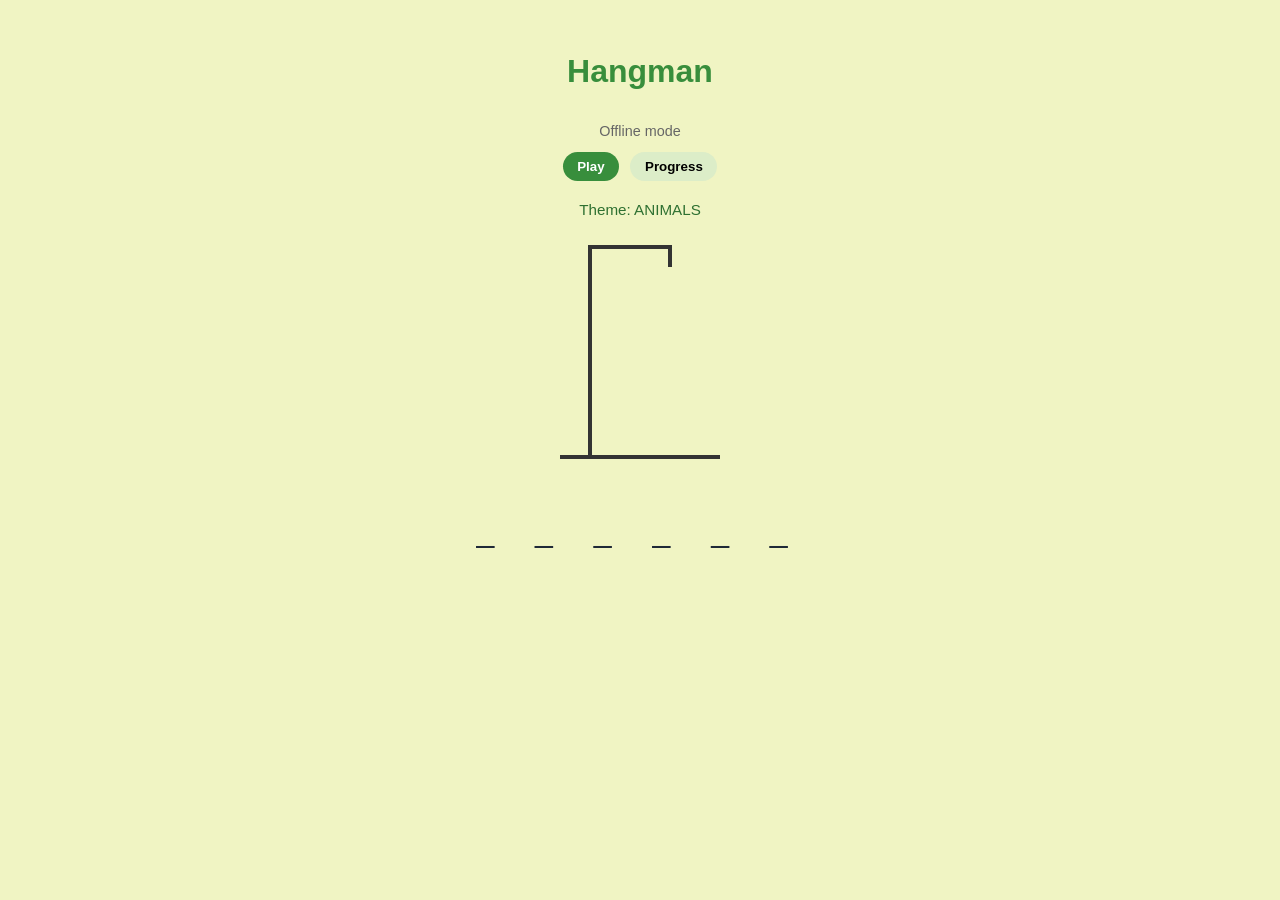
==== index-offline.html @ 30fe3133 "Vocabulary expansion, offline mode, and docs - Data: 20 KET themes (new ket_*.txt), expand/update ke" ====
<!DOCTYPE html>
<html>
<head>
    <title>Hangman Game (Offline)</title>
    <link rel="stylesheet" href="style.css">
</head>
<body>
    <h1>Hangman</h1>

    <div id="auth-bar" class="auth-bar">
        <div id="auth-guest" class="auth-guest">
            <button type="button" id="show-signup-btn" class="tab-btn">Sign up</button>
            <button type="button" id="show-login-btn" class="tab-btn">Log in</button>
        </div>
        <div id="auth-user" class="auth-user hidden">
            <span id="auth-username"></span>
            <button type="button" id="logout-btn" class="tab-btn">Log out</button>
        </div>
    </div>
    <div id="auth-forms" class="auth-forms hidden">
        <div id="signup-form" class="auth-form card hidden">
            <h3>Sign up</h3>
            <input type="text" id="signup-username" placeholder="Username" minlength="3" required>
            <input type="password" id="signup-password" placeholder="Password (min 6)" minlength="6" required>
            <button type="button" id="signup-submit-btn">Sign up</button>
            <p id="signup-message" class="auth-message"></p>
        </div>
        <div id="login-form" class="auth-form card hidden">
            <h3>Log in</h3>
            <input type="text" id="login-username" placeholder="Username">
            <input type="password" id="login-password" placeholder="Password">
            <button type="button" id="login-submit-btn">Log in</button>
            <p id="login-message" class="auth-message"></p>
        </div>
    </div>

    <div class="top-nav">
        <button id="show-game-btn" class="tab-btn active">Play</button>
        <button id="show-progress-btn" class="tab-btn">Progress</button>
    </div>

    <section id="game-view">
        <div id="theme-hint" class="theme-hint" aria-live="polite"></div>
        <canvas id="hangman-canvas" width="200" height="250"></canvas>
        <div id="word"></div>
        <div id="wrong-letters"></div>
        <div id="message"></div>
        <button id="restart-btn" style="display:none;">Play Again</button>
    </section>

    <section id="progress-view" class="hidden">
        <h2>My Progress 🌟</h2>
        <div id="progress-summary" class="card"></div>
        <div id="theme-progress" class="card"></div>
        <button id="share-progress-btn">Share Progress Card</button>
        <div id="share-preview" class="hidden">
            <h3>Share Card Preview</h3>
            <img id="share-image" alt="progress share card">
        </div>
        <canvas id="share-canvas" width="600" height="320" class="hidden"></canvas>
    </section>

    <audio id="correct-sound" src="assets/correct.mp3"></audio>
    <audio id="wrong-sound" src="assets/wrong.mp3"></audio>
    <audio id="win-sound" src="assets/win.mp3"></audio>
    <audio id="lose-sound" src="assets/lose.mp3"></audio>
    <script>window.OFFLINE_MODE = true;</script>
    <script src="vocab.js"></script>
    <script src="game.js"></script>
</body>
</html>
---- style.css ----
body {
    background: #f0f4c3;
    font-family: 'Segoe UI', Arial, sans-serif;
    text-align: center;
    margin: 0;
    padding: 2em;
    color: #1f2937;
}

h1 {
    color: #388e3c;
    margin-bottom: 1em;
}

h2, h3 {
    color: #2e7031;
}

.auth-bar {
    margin-bottom: 0.75em;
}

.auth-bar .tab-btn {
    margin-right: 0.5em;
}

.auth-user span {
    margin-right: 0.75em;
    font-weight: 600;
    color: #2e7031;
}

.auth-forms {
    margin-bottom: 1em;
}

.auth-form input {
    display: block;
    margin: 0.4em auto;
    padding: 0.4em 0.6em;
    width: 100%;
    max-width: 220px;
    box-sizing: border-box;
}

.auth-form button {
    margin-top: 0.5em;
    cursor: pointer;
}

.auth-message {
    margin-top: 0.5em;
    font-size: 0.95em;
    min-height: 1.2em;
}

.auth-message.error {
    color: #d32f2f;
}

.auth-message.success {
    color: #388e3c;
}

.top-nav {
    margin-bottom: 1.25em;
}

.tab-btn {
    padding: 0.5em 1.1em;
    border: none;
    border-radius: 999px;
    margin: 0 0.25em;
    cursor: pointer;
    background: #dcedc8;
    font-weight: 700;
}

.tab-btn.active {
    background: #388e3c;
    color: #fff;
}

.theme-hint {
    font-size: 0.95em;
    color: #2e7031;
    margin-bottom: 0.5em;
    min-height: 1.2em;
}

#word {
    font-size: 2em;
    letter-spacing: 0.5em;
    margin: 1em 0;
}

#wrong-letters {
    color: #d32f2f;
    margin: 1em 0;
    font-size: 1.2em;
}

#message {
    font-size: 1.2em;
    margin: 1em 0;
    color: #1976d2;
}

#restart-btn,
#share-progress-btn {
    padding: 0.5em 1.5em;
    font-size: 1em;
    background: #388e3c;
    color: white;
    border: none;
    border-radius: 6px;
    cursor: pointer;
}

#restart-btn:hover,
#share-progress-btn:hover {
    background: #2e7031;
}

.card {
    background: #ffffff;
    border-radius: 10px;
    padding: 0.9em;
    margin: 0.8em auto;
    max-width: 500px;
    box-shadow: 0 2px 6px rgba(0, 0, 0, 0.08);
    text-align: left;
}

#progress-summary p,
#theme-progress p,
#theme-progress li {
    margin: 0.35em 0;
}

#theme-progress ul {
    padding-left: 1.2em;
}

/* Offline mode: hide sign up / log in, show label */
.auth-bar.offline-mode .auth-guest,
.auth-bar.offline-mode .auth-user {
    display: none !important;
}
.auth-bar.offline-mode::after {
    content: "Offline mode";
    font-size: 0.9em;
    color: #666;
}

.hidden {
    display: none;
}

#share-preview img {
    margin-top: 0.6em;
    max-width: min(100%, 520px);
    border-radius: 8px;
    border: 1px solid #ddd;
}
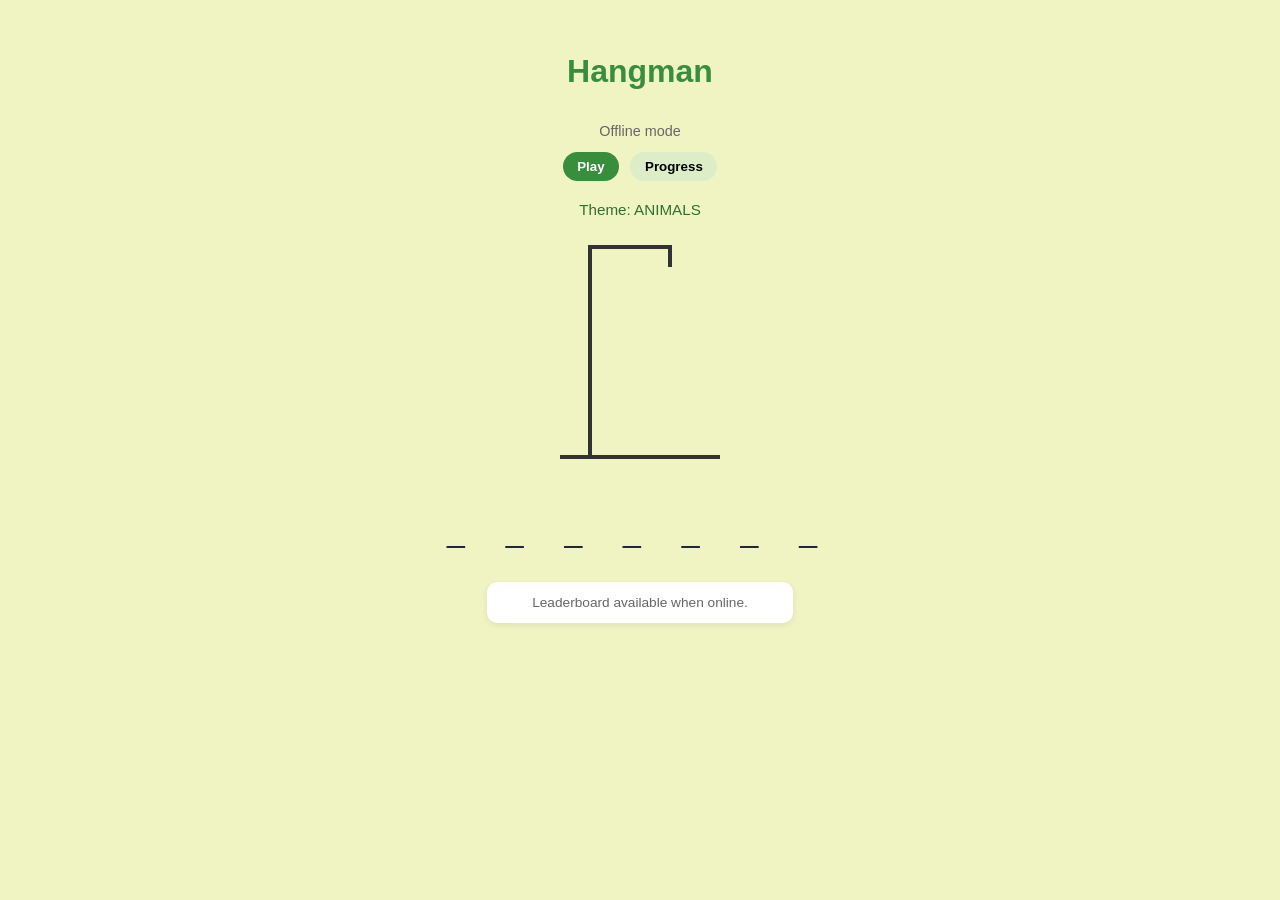
==== commit ecdd10d4: "Professional leaderboard: user-aggregated ranking, time decay, streak, daily bonus - Add user_stats " ====
--- a/index-offline.html
+++ b/index-offline.html
@@ -46,12 +46,15 @@
         <div id="wrong-letters"></div>
         <div id="message"></div>
         <button id="restart-btn" style="display:none;">Play Again</button>
+        <div id="leaderboard" class="leaderboard-card"></div>
     </section>
 
     <section id="progress-view" class="hidden">
         <h2>My Progress 🌟</h2>
         <div id="progress-summary" class="card"></div>
         <div id="theme-progress" class="card"></div>
+        <h3>Leaderboard</h3>
+        <div id="progress-leaderboard" class="card"></div>
         <button id="share-progress-btn">Share Progress Card</button>
         <div id="share-preview" class="hidden">
             <h3>Share Card Preview</h3>
--- a/style.css
+++ b/style.css
@@ -104,6 +104,7 @@
     font-size: 1.2em;
     margin: 1em 0;
     color: #1976d2;
+    white-space: pre-line;
 }
 
 #restart-btn,
@@ -163,3 +164,94 @@
     border-radius: 8px;
     border: 1px solid #ddd;
 }
+
+/* Leaderboard (Play + Progress) */
+.leaderboard-card {
+    background: #ffffff;
+    border-radius: 10px;
+    padding: 0.6em 0.9em;
+    margin: 0.8em auto;
+    max-width: 280px;
+    box-shadow: 0 2px 6px rgba(0, 0, 0, 0.08);
+    font-size: 0.9em;
+}
+
+.leaderboard-placeholder {
+    margin: 0.35em 0;
+    color: #666;
+    font-size: 0.95em;
+}
+
+.leaderboard-table {
+    width: 100%;
+    border-collapse: collapse;
+    font-size: 0.9em;
+}
+
+.leaderboard-table th,
+.leaderboard-table td {
+    padding: 0.25em 0.4em;
+    text-align: left;
+}
+
+.leaderboard-table th {
+    font-weight: 600;
+    color: #2e7031;
+    border-bottom: 1px solid #dcedc8;
+}
+
+.leaderboard-table .lb-rank {
+    width: 2em;
+    text-align: right;
+}
+
+.leaderboard-table .lb-score {
+    text-align: right;
+    font-weight: 600;
+}
+
+#progress-leaderboard .leaderboard-table th,
+#progress-leaderboard .leaderboard-table td {
+    padding: 0.35em 0.5em;
+}
+
+.leaderboard-title {
+    font-weight: 600;
+    color: #2e7031;
+    margin: 0 0 0.35em 0;
+    font-size: 0.95em;
+}
+
+.lb-streak {
+    white-space: nowrap;
+}
+
+.lb-you {
+    background: #e8f5e9;
+    font-weight: 600;
+}
+
+.leaderboard-period-tabs {
+    margin: 0.5em 0;
+}
+
+.lb-period-btn.active {
+    background: #388e3c;
+    color: #fff;
+}
+
+.leaderboard-self-summary p {
+    margin: 0.35em 0;
+}
+
+.lb-self-title {
+    font-weight: 600;
+    color: #2e7031;
+    margin-bottom: 0.5em;
+}
+
+.lb-challenge-placeholder {
+    font-size: 0.9em;
+    color: #666;
+    font-style: italic;
+}
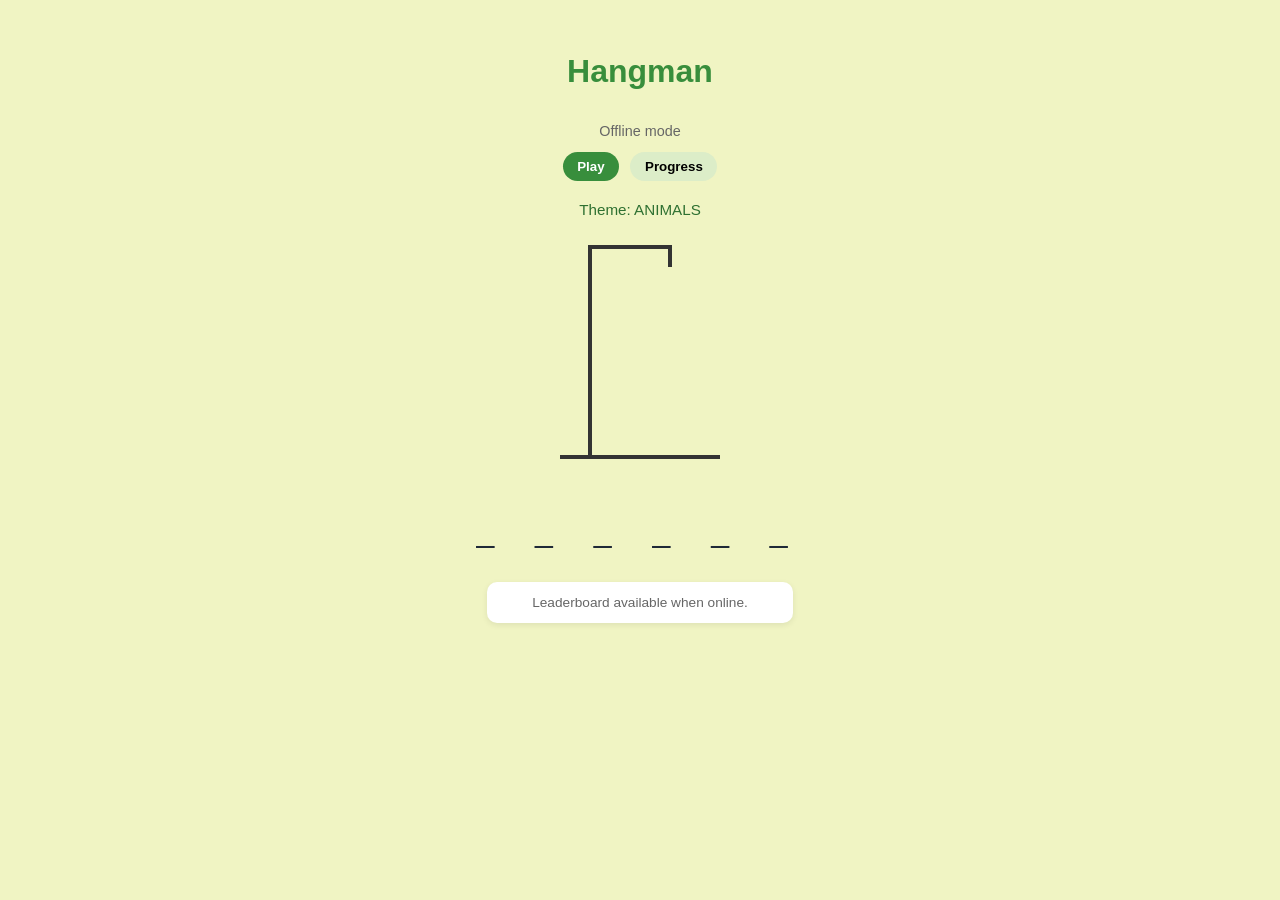
==== commit 41641aad: "Add neurobiology glossary and end-of-game pronunciation" ====
--- a/index-offline.html
+++ b/index-offline.html
@@ -43,10 +43,11 @@
         <div id="theme-hint" class="theme-hint" aria-live="polite"></div>
         <canvas id="hangman-canvas" width="200" height="250"></canvas>
         <div id="word"></div>
-        <div id="wrong-letters"></div>
-        <div id="message"></div>
-        <button id="restart-btn" style="display:none;">Play Again</button>
-        <div id="leaderboard" class="leaderboard-card"></div>
+        <div id="wrong-letters"></div>
+        <div id="message"></div>
+        <button id="restart-btn" style="display:none;">Play Again</button>
+        <button id="pronounce-again-btn" type="button" style="display:none;" aria-label="Pronounce the answer again">🔊 Pronounce again</button>
+        <div id="leaderboard" class="leaderboard-card"></div>
     </section>
 
     <section id="progress-view" class="hidden">
@@ -65,10 +66,12 @@
 
     <audio id="correct-sound" src="assets/correct.mp3"></audio>
     <audio id="wrong-sound" src="assets/wrong.mp3"></audio>
-    <audio id="win-sound" src="assets/win.mp3"></audio>
-    <audio id="lose-sound" src="assets/lose.mp3"></audio>
-    <script>window.OFFLINE_MODE = true;</script>
-    <script src="vocab.js"></script>
-    <script src="game.js"></script>
+    <audio id="win-sound" src="assets/win.mp3"></audio>
+    <audio id="lose-sound" src="assets/lose.mp3"></audio>
+    <script>window.OFFLINE_MODE = true;</script>
+    <script src="vocab.js"></script>
+    <script src="game_logic.js"></script>
+    <script src="speech_controller.js"></script>
+    <script src="game.js"></script>
 </body>
 </html>
--- a/style.css
+++ b/style.css
@@ -108,6 +108,7 @@
 }
 
 #restart-btn,
+#pronounce-again-btn,
 #share-progress-btn {
     padding: 0.5em 1.5em;
     font-size: 1em;
@@ -119,8 +120,15 @@
 }
 
 #restart-btn:hover,
+#pronounce-again-btn:hover,
 #share-progress-btn:hover {
     background: #2e7031;
+}
+
+#pronounce-again-btn:focus-visible,
+#restart-btn:focus-visible {
+    outline: 3px solid #f6c344;
+    outline-offset: 2px;
 }
 
 .card {
@@ -255,3 +263,51 @@
     color: #666;
     font-style: italic;
 }
+
+.admin-subtitle {
+    margin-top: -0.6em;
+    color: #2e7031;
+}
+
+.admin-card {
+    max-width: 540px;
+}
+
+.theme-option {
+    display: flex;
+    align-items: center;
+    justify-content: space-between;
+    gap: 0.6em;
+    padding: 0.55em 0.2em;
+    border-bottom: 1px solid #eef2df;
+}
+
+.theme-option input[type='radio'] {
+    margin-right: 0.55em;
+}
+
+.active-badge {
+    background: #388e3c;
+    color: #fff;
+    padding: 0.12em 0.6em;
+    border-radius: 999px;
+    font-size: 0.75em;
+    font-weight: 700;
+}
+
+#apply-theme-btn {
+    margin-top: 0.9em;
+    padding: 0.55em 1.5em;
+    font-size: 1em;
+    background: #388e3c;
+    color: white;
+    border: none;
+    border-radius: 6px;
+    cursor: pointer;
+}
+
+.admin-message {
+    min-height: 1.2em;
+    margin-bottom: 0.6em;
+    font-weight: 600;
+}
